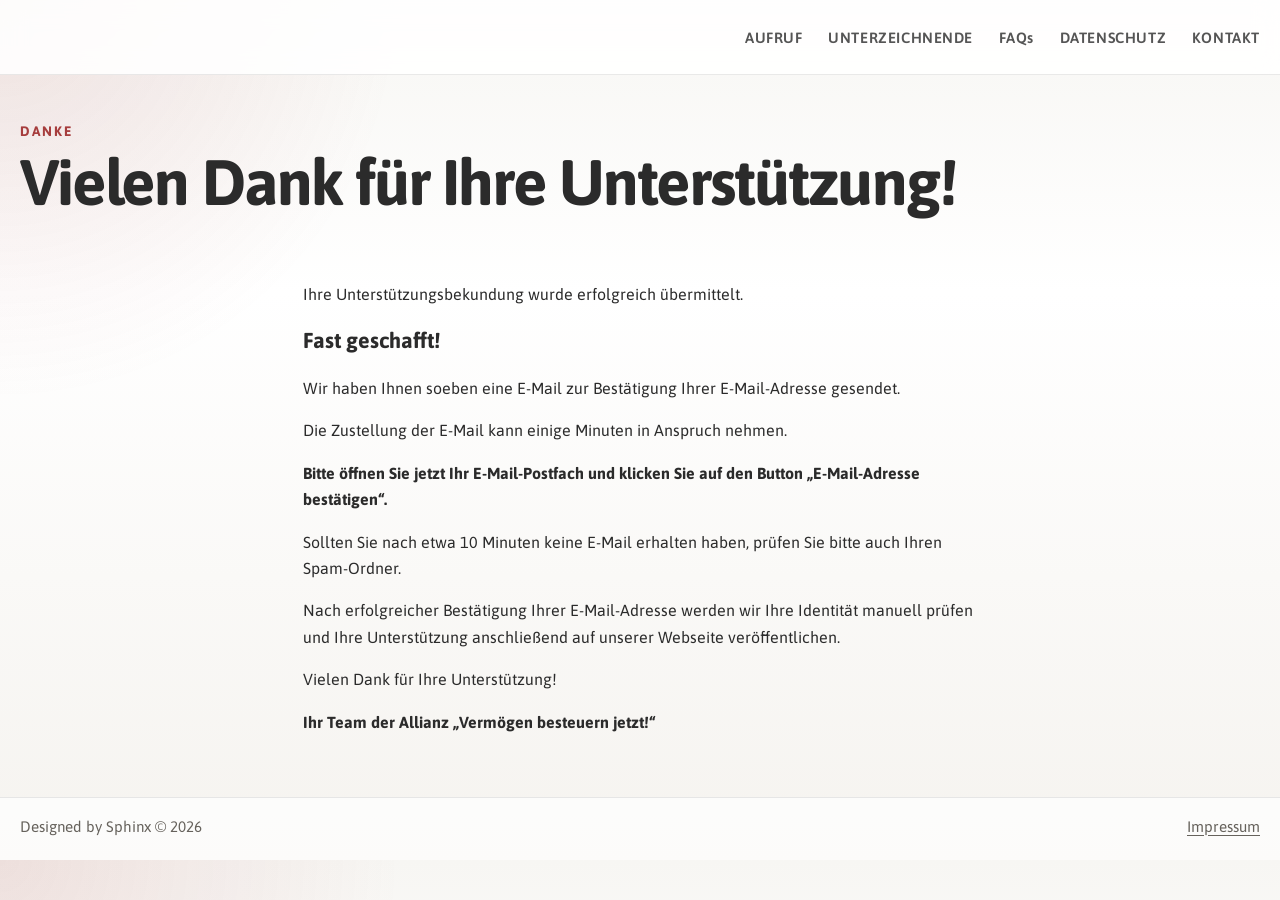
==== danke/index.html @ eca0823b "Update site content and Jotform integration" ====
<!doctype html>
<html lang="de">
<head>
  <meta charset="utf-8">
  <meta name="viewport" content="width=device-width, initial-scale=1">
  <title>Danke - Kommunen stärken</title>
  <meta name="description" content="Bestätigungsseite für die Unterstützung der Initiative Kommunen stärken.">
  <link rel="preconnect" href="https://fonts.googleapis.com">
  <link rel="preconnect" href="https://fonts.gstatic.com" crossorigin>
  <link href="https://fonts.googleapis.com/css2?family=Asap:wght@300;400;500;600;700&display=swap" rel="stylesheet">
  <link rel="stylesheet" href="../style.css?v=20260801">
  <script defer src="../script.js?v=20260732"></script>
</head>
<body>
  <header class="site-header">
    <div class="container header-inner">
      <button class="nav-toggle" type="button" aria-expanded="false" aria-controls="site-nav">
        <span class="sr-only">Navigation umschalten</span>
        <span></span><span></span><span></span>
      </button>
      <nav id="site-nav" class="site-nav" aria-label="Hauptnavigation">
        <a href="../">Aufruf</a>
        <a href="../unterstuetzer-unterstuetzerinnen-unterschriften/">Unterzeichnende</a>
        <a class="faq-link" href="../faqs/">FAQs</a>
        <a href="../datenschutz/">Datenschutz</a>
        <a href="../kontakt/">Kontakt</a>
      </nav>
    </div>
  </header>

  <main class="page">
    <section class="section page-hero">
      <div class="container">
        <p class="eyebrow">Danke</p>
        <h1>Vielen Dank für Ihre Unterstützung!</h1>
      </div>
    </section>

    <section class="section">
      <div class="container prose">
        <p>Ihre Unterstützungsbekundung wurde erfolgreich übermittelt.</p>

        <p><strong style="font-size: 1.35rem;">Fast geschafft!</strong></p>

        <p>Wir haben Ihnen soeben eine E-Mail zur Bestätigung Ihrer E-Mail-Adresse gesendet.</p>

        <p>Die Zustellung der E-Mail kann einige Minuten in Anspruch nehmen.</p>

        <p><strong>Bitte öffnen Sie jetzt Ihr E-Mail-Postfach und klicken Sie auf den Button „E-Mail-Adresse bestätigen“.</strong></p>

        <p>Sollten Sie nach etwa 10 Minuten keine E-Mail erhalten haben, prüfen Sie bitte auch Ihren Spam-Ordner.</p>

        <p>Nach erfolgreicher Bestätigung Ihrer E-Mail-Adresse werden wir Ihre Identität manuell prüfen und Ihre Unterstützung anschließend auf unserer Webseite veröffentlichen.</p>

        <p>Vielen Dank für Ihre Unterstützung!</p>

        <p><strong>Ihr Team der Allianz „Vermögen besteuern jetzt!“</strong></p>
      </div>
    </section>
  </main>

  <footer class="site-footer">
    <div class="container footer-inner">
      <span>Designed by Sphinx © 2026</span>
      <a href="../impressum/">Impressum</a>
    </div>
  </footer>
</body>
</html>
---- style.css ----
:root {
  --bg: #f3f2ef;
  --panel: #ffffff;
  --text: #2b2b2b;
  --muted: #66625c;
  --line: rgba(43, 43, 43, 0.1);
  --accent: #a63d3d;
  --accent-dark: #7f2f2f;
  --shadow: 0 18px 48px rgba(0, 0, 0, 0.08);
  --radius: 18px;
  --max: 1240px;
}

*,
*::before,
*::after {
  box-sizing: border-box;
}

html {
  scroll-behavior: smooth;
}

body {
  margin: 0;
  color: var(--text);
  font-family: "Asap", "Segoe UI", Arial, sans-serif;
  background:
    radial-gradient(circle at top left, rgba(166, 61, 61, 0.12), transparent 26%),
    linear-gradient(180deg, #f7f6f3 0%, #ffffff 34%, #f5f3ef 100%);
}

a {
  color: inherit;
  text-decoration-thickness: 1px;
  text-underline-offset: 0.18em;
}

img {
  max-width: 100%;
  display: block;
}

.container {
  width: min(var(--max), calc(100% - 1rem));
  margin: 0 auto;
}

.site-header {
  position: sticky;
  top: 0;
  z-index: 50;
  backdrop-filter: blur(12px);
  background: rgba(255, 255, 255, 0.88);
  border-bottom: 1px solid var(--line);
}

.header-inner {
  min-height: 74px;
  display: flex;
  align-items: center;
  gap: 1.2rem;
}

.site-nav {
  margin-left: auto;
  display: flex;
  align-items: center;
  gap: 1.6rem;
}

.site-nav a {
  font-size: 0.93rem;
  font-weight: 600;
  letter-spacing: 0.04em;
  text-transform: uppercase;
  text-decoration: none;
  color: rgba(43, 43, 43, 0.8);
}

.site-nav a[href="/faqs/"],
.site-nav a[href$="/faqs/"],
.site-nav a[href$="faqs/"] {
  text-transform: none;
}

.site-nav a.faq-link {
  text-transform: none !important;
}

.page-hero .eyebrow.eyebrow-faqs {
  text-transform: none !important;
}

.faq-lower {
  text-transform: none !important;
}

.site-nav a.active {
  color: var(--accent);
}

.nav-toggle {
  display: none;
  margin-left: auto;
  width: 42px;
  height: 42px;
  border: 0;
  border-radius: 999px;
  background: transparent;
  cursor: pointer;
}

.nav-toggle span {
  display: block;
  width: 20px;
  height: 2px;
  margin: 4px auto;
  background: var(--text);
  border-radius: 999px;
}

.sr-only {
  position: absolute;
  width: 1px;
  height: 1px;
  padding: 0;
  margin: -1px;
  overflow: hidden;
  clip: rect(0, 0, 0, 0);
  border: 0;
}

.hero {
  padding: 4.5rem 0 2.8rem;
}

.home .hero {
  position: relative;
  overflow: hidden;
  padding: 0;
  min-height: 1000px;
  background:
    linear-gradient(180deg, rgba(248, 246, 242, 0.08), rgba(248, 246, 242, 0.18)),
    url("./Bild1.png") center top / contain no-repeat;
  background-color: #f6f4f0;
}

.home .hero::before {
  content: "";
  position: absolute;
  inset: 0;
  background:
    linear-gradient(90deg, rgba(255, 255, 255, 0.12), rgba(255, 255, 255, 0.02) 50%, rgba(255, 255, 255, 0.08)),
    radial-gradient(circle at 20% 30%, rgba(255, 255, 255, 0.06), transparent 32%);
  pointer-events: none;
}

.home .hero .container {
  position: relative;
  z-index: 1;
}

.hero-grid,
.split,
.contact-grid {
  display: grid;
  gap: 2rem;
}

.hero-grid {
  grid-template-columns: minmax(0, 1.3fr) minmax(260px, 0.7fr);
  align-items: start;
}

.hero-copy,
.hero-panel,
.contact-panel,
.signature-form,
.quote-card,
.faq-card,
.supporter-list article {
  background: var(--panel);
  border: 1px solid var(--line);
  border-radius: var(--radius);
  box-shadow: var(--shadow);
}

.home .hero-copy,
.home .hero-panel {
  background: rgba(255, 255, 255, 0.88);
  backdrop-filter: blur(12px);
}

.hero-copy {
  padding: 2.2rem;
  min-height: 420px;
}

.hero-title {
  position: relative;
  z-index: 2;
  margin: 0 0 3rem;
  max-width: none;
  width: 100%;
  text-align: center;
}

.hero-title h1 {
  display: inline-block;
  margin: 0;
  padding: 0.25rem 0.8rem 0.35rem;
  background: rgba(255, 255, 255, 0.72);
  border-radius: 14px;
  box-decoration-break: clone;
  -webkit-box-decoration-break: clone;
  color: var(--accent);
  text-shadow: 0 2px 12px rgba(255, 255, 255, 0.82);
}

.hero-grid-home .hero-copy {
  justify-self: start;
  text-align: left;
  font-size: 1.08rem;
  line-height: 1.75;
}

.hero-grid-home {
  width: min(100%, 1240px);
  margin-left: auto;
  margin-right: auto;
  grid-template-columns: minmax(0, 1.75fr) minmax(420px, 1fr);
  column-gap: 1.1rem;
}

.hero-panel,
.contact-panel {
  padding: 1.5rem;
}

.hero-statement-panel h2 {
  color: var(--accent);
}

.hero-contact-form {
  margin-top: 0;
}

.hero-grid-home .hero-contact-form {
  grid-column: 1;
  grid-row: 2;
  padding: 1.85rem 2rem;
  max-width: none;
  width: 100%;
  justify-self: stretch;
}

.hero-grid-home .jotform-embed {
  display: block;
  width: 100%;
  margin-top: 0;
  background: rgba(255, 255, 255, 0.88);
  backdrop-filter: blur(12px);
  border-radius: 16px;
}

.hero-grid-home .jotform-embed iframe {
  display: block;
  width: 100% !important;
  min-width: 100% !important;
  border: 0 !important;
  background: transparent;
}

.hero-grid-home .jotform-embed > script {
  display: none;
}

.jotform-embed,
.jotform-embed * {
  font-family: inherit;
}

.hero-grid-home .hero-statement-panel {
  grid-column: 2;
  grid-row: 2;
  margin-top: 0;
  align-self: start;
  width: 100%;
}

.hero-grid-home .hero-copy {
  position: relative;
  max-width: none;
  width: 100%;
  padding: 3rem 3.25rem;
  border-top: 12px solid var(--accent);
}

.hero-grid-home .hero-copy::after {
  content: "";
  position: absolute;
  right: 1rem;
  bottom: 0.95rem;
  width: 4.8rem;
  height: 4.8rem;
  border-right: 0.32rem solid var(--accent);
  border-bottom: 0.32rem solid var(--accent);
  border-radius: 0 0 12px 0;
  opacity: 0.95;
}

.hero-grid-home .hero-copy .panel-label {
  margin-bottom: 1.45rem;
  font-size: 1.26rem;
  line-height: 1.45;
}

.panel-label-aufruf {
  display: inline-block;
  letter-spacing: 0.16em;
  padding-bottom: 0.12rem;
  border-bottom: 2px solid var(--accent);
}

.hero-grid-home .hero-copy .lead {
  margin-top: 1rem;
  font-size: 1.2rem;
  line-height: 1.6;
}

.hero-grid-home .hero-copy p:not(.panel-label):not(.lead) + p {
  margin-top: 1rem;
}

.hero-grid-home .hero-copy .inline-link {
  display: inline-block;
  margin-top: 0.75rem;
  font-size: inherit;
}

.hero-grid-home .hero-copy > p:not(.panel-label) {
  font-size: 1rem;
  line-height: 1.6;
  text-align: justify;
  text-justify: inter-word;
  hyphens: auto;
}

.hero-grid-home .hero-copy p {
  max-width: none;
}

.section-logos {
  padding-top: 1rem;
}

.logo-grid {
  display: grid;
  gap: 1rem;
}

.logo-row {
  display: grid;
  gap: 1rem;
}

.logo-row-top {
  grid-template-columns: repeat(7, minmax(0, 1fr));
}

.logo-row-bottom {
  width: 100%;
  margin-inline: 0;
  grid-template-columns: repeat(7, minmax(0, 1fr));
}

.logo-card {
  display: flex;
  align-items: center;
  justify-content: center;
  min-height: 116px;
  padding: 0.9rem;
  background: rgba(255, 255, 255, 0.95);
  border: 1px solid var(--line);
  border-radius: var(--radius);
  box-shadow: var(--shadow);
}

.logo-card img {
  width: 100%;
  max-width: 162px;
  max-height: 68px;
  object-fit: contain;
}

.logo-card img[src*="GEW"],
.logo-card img[alt*="GEW"],
.logo-card img[src*="DGB"],
.logo-card img[alt*="DGB"] {
  transform: scale(1.14);
  transform-origin: center;
}

.eyebrow {
  margin: 0 0 0.7rem;
  font-size: 0.86rem;
  font-weight: 700;
  letter-spacing: 0.14em;
  text-transform: uppercase;
  color: var(--accent);
}

h1, h2, h3, p {
  margin-top: 0;
}

h1 {
  margin-bottom: 1rem;
  font-size: clamp(2.25rem, 5vw, 4.15rem);
  line-height: 1.02;
  letter-spacing: -0.03em;
}

.hero-copy p,
.prose p,
.hero-panel p,
.contact-panel p,
.hero-contact-form p,
.quote-card p,
.faq-card p,
.supporter-list p {
  font-size: 1rem;
  line-height: 1.65;
}

.lead {
  font-size: 1.2rem;
  color: #3a3835;
}

.hero-actions {
  display: flex;
  flex-wrap: wrap;
  gap: 0.8rem;
  margin-top: 1.8rem;
}

.btn {
  display: inline-flex;
  align-items: center;
  justify-content: center;
  min-height: 46px;
  padding: 0.85rem 1.1rem;
  border-radius: 999px;
  border: 1px solid transparent;
  text-decoration: none;
  font-weight: 700;
  letter-spacing: 0.02em;
  transition: transform 0.16s ease, background 0.16s ease, border-color 0.16s ease;
}

.btn:hover {
  transform: translateY(-1px);
}

.btn-primary {
  background: var(--accent);
  color: white;
}

.btn-primary:hover {
  background: var(--accent-dark);
}

.btn-secondary {
  background: transparent;
  border-color: rgba(43, 43, 43, 0.18);
  color: var(--text);
}

.btn-block {
  width: 100%;
}

.panel-label {
  margin-bottom: 0.4rem;
  font-size: 0.86rem;
  font-weight: 700;
  text-transform: uppercase;
  letter-spacing: 0.12em;
  color: var(--accent);
}

.feature-list,
.support-list {
  margin: 1rem 0 0;
  padding-left: 1.2rem;
}

.feature-list li,
.support-list li {
  margin: 0.55rem 0;
}

.section {
  padding: 2.9rem 0;
}

.section-tight {
  padding-top: 1rem;
}

.section-alt {
  background: rgba(255, 255, 255, 0.6);
  border-top: 1px solid var(--line);
  border-bottom: 1px solid var(--line);
}

.section-heading {
  margin-bottom: 1.3rem;
}

.section-heading h2,
.page-hero h1 {
  margin-bottom: 0;
}

.contact-hero h1 {
  margin-bottom: 2rem;
}

.section-heading h2 {
  font-size: clamp(1.7rem, 3vw, 2.6rem);
  line-height: 1.05;
}

.quote-grid,
.faq-grid {
  display: grid;
  gap: 1rem;
  grid-template-columns: repeat(3, minmax(0, 1fr));
}

.quote-card,
.faq-card {
  padding: 1.35rem;
}

.faq-accordion {
  display: grid;
  gap: 0.9rem;
  max-width: 900px;
  margin: 0 auto;
}

.faq-item {
  border: 1px solid var(--line);
  border-radius: 18px;
  background: rgba(255, 255, 255, 0.88);
  overflow: hidden;
  box-shadow: 0 16px 34px rgba(58, 53, 48, 0.07);
}

.faq-item summary {
  list-style: none;
  cursor: pointer;
  position: relative;
  padding: 1.15rem 3.2rem 1.15rem 1.25rem;
  font-size: 1.08rem;
  font-weight: 700;
  line-height: 1.4;
  color: var(--text);
}

.faq-item summary::-webkit-details-marker {
  display: none;
}

.faq-item summary::after {
  content: "+";
  position: absolute;
  right: 1.15rem;
  top: 50%;
  transform: translateY(-50%);
  width: 1.9rem;
  height: 1.9rem;
  border-radius: 999px;
  border: 1px solid var(--line);
  display: grid;
  place-items: center;
  color: var(--accent);
  background: rgba(255, 255, 255, 0.94);
  font-size: 1.15rem;
  font-weight: 600;
}

.faq-item[open] summary {
  color: var(--accent);
  border-bottom: 1px solid var(--line);
  background: linear-gradient(180deg, rgba(124, 26, 32, 0.06), rgba(255, 255, 255, 0));
}

.faq-item[open] summary::after {
  content: "−";
}

.faq-answer {
  padding: 1rem 1.25rem 1.3rem;
  font-size: 1rem;
  line-height: 1.65;
  color: var(--text);
}

.faq-answer p:first-child {
  margin-top: 0;
}

.faq-answer p:last-child {
  margin-bottom: 0;
}

.faq-answer ul {
  margin-top: 0.65rem;
  margin-bottom: 0.9rem;
  padding-left: 1.2rem;
}

.faq-answer li + li {
  margin-top: 0.35rem;
}

.quote-card-accent {
  background: linear-gradient(180deg, rgba(166, 61, 61, 0.12), rgba(255, 255, 255, 0.9));
}

.quote {
  font-size: 1.05rem;
  font-weight: 600;
}

.quote-author {
  color: var(--muted);
  font-size: 0.96rem;
}

.split {
  grid-template-columns: minmax(0, 1fr) minmax(320px, 0.9fr);
  align-items: start;
}

.split-top {
  align-items: start;
}

.signature-form {
  padding: 1.4rem;
  display: grid;
  gap: 0.65rem;
}

.signup-form {
  display: grid;
  gap: 0.75rem;
}

.signature-form label {
  font-weight: 600;
}

.signature-form input,
.signature-form textarea {
  width: 100%;
  padding: 0.9rem 1rem;
  border: 1px solid rgba(43, 43, 43, 0.18);
  border-radius: 12px;
  font: inherit;
  background: rgba(255, 255, 255, 0.96);
}

.signup-form label {
  font-weight: 600;
}

.signup-form input,
.signup-form textarea {
  width: 100%;
  padding: 0.9rem 1rem;
  border: 1px solid rgba(43, 43, 43, 0.18);
  border-radius: 12px;
  font: inherit;
  background: rgba(255, 255, 255, 0.96);
}

.signature-form textarea {
  resize: vertical;
}

.signup-form textarea {
  resize: vertical;
}

.checkline {
  display: flex;
  gap: 0.7rem;
  align-items: flex-start;
  font-weight: 500;
  line-height: 1.55;
}

.checkline input {
  width: auto;
  margin-top: 0.2rem;
  accent-color: var(--accent);
}

.checkline a {
  white-space: normal;
}

.form-note {
  margin: 0.35rem 0 0;
  color: var(--muted);
  font-size: 0.95rem;
}

.signup-form p {
  margin: 0;
  font-size: 1rem;
  line-height: 1.65;
}

.contact-grid {
  grid-template-columns: minmax(0, 1fr) minmax(280px, 0.8fr);
}

.contact-card,
.muted,
.inline-link {
  line-height: 1.7;
}

.muted {
  color: var(--muted);
}

.inline-link {
  font-weight: 700;
  color: var(--accent);
}

.video-info-trigger {
  display: inline;
  padding: 0;
  border: 0;
  background: none;
  font: inherit;
  cursor: pointer;
  text-align: left;
}

.video-info-trigger:hover,
.video-info-trigger:focus-visible {
  text-decoration: underline;
}

.consent-black {
  color: var(--text);
  font-weight: 400;
}

.email-hint {
  font-size: 0.9em;
  font-weight: 400;
  font-style: italic;
  color: var(--muted);
}

.video-modal {
  position: fixed;
  inset: 0;
  z-index: 200;
  display: none;
}

.video-modal.open {
  display: block;
}

.video-modal__backdrop {
  position: absolute;
  inset: 0;
  background: rgba(20, 16, 14, 0.62);
}

.video-modal__panel {
  position: relative;
  z-index: 1;
  width: min(920px, calc(100% - 2rem));
  max-height: min(86vh, 980px);
  margin: 4vh auto;
  padding: 1.6rem 1.7rem 1.5rem;
  overflow: auto;
  background: #fffdf9;
  border: 1px solid rgba(43, 43, 43, 0.12);
  border-radius: 20px;
  box-shadow: 0 28px 80px rgba(0, 0, 0, 0.28);
}

.video-modal__panel h2 {
  margin-bottom: 1rem;
}

.video-modal__panel h3 {
  margin: 1.35rem 0 0.6rem;
  color: var(--accent);
  font-size: 1.05rem;
}

.video-modal__panel p,
.video-modal__panel li {
  font-size: 1rem;
  line-height: 1.65;
}

.video-modal__intro {
  margin: 0 0 1rem;
  font-size: 1.5rem;
  line-height: 1.25;
  font-weight: 700;
  color: var(--text);
}

.video-modal__panel ul {
  margin: 0.2rem 0 0.8rem 1.2rem;
  padding: 0;
}

.video-modal__close {
  position: sticky;
  top: 0;
  margin-left: auto;
  display: block;
  width: 2.2rem;
  height: 2.2rem;
  border: 0;
  border-radius: 999px;
  background: rgba(166, 61, 61, 0.12);
  color: var(--accent);
  font-size: 1.5rem;
  line-height: 1;
  cursor: pointer;
}

.video-modal__close:hover,
.video-modal__close:focus-visible {
  background: rgba(166, 61, 61, 0.18);
}

.page-hero {
  padding-top: 3rem;
  padding-bottom: 1.2rem;
}

.page-subtitle {
  max-width: 60ch;
  font-size: 1.15rem;
  color: var(--muted);
  line-height: 1.65;
}

.prose {
  max-width: 75ch;
}

.contact-left {
  text-align: left;
}

.contact-grid {
  display: grid;
  grid-template-columns: repeat(2, minmax(0, 1fr));
  gap: 2.5rem;
  align-items: start;
}

.contact-grid .prose > h2 {
  margin-top: 0;
}

.prose h2 {
  margin-top: 1.8rem;
  margin-bottom: 0.55rem;
  font-size: 1.55rem;
}

.prose h3 {
  margin-top: 1.2rem;
  margin-bottom: 0.45rem;
  font-size: 1.18rem;
}

.highlight {
  padding: 1rem 1.15rem;
  border-left: 4px solid var(--accent);
  background: rgba(166, 61, 61, 0.08);
}

.table-header {
  display: grid;
  grid-template-columns: 1fr 1fr 1.4fr;
  gap: 1rem;
  margin-bottom: 0.75rem;
  padding: 0 1rem;
  color: var(--muted);
  font-size: 0.88rem;
  text-transform: uppercase;
  letter-spacing: 0.08em;
}

.supporter-list {
  display: grid;
  gap: 0.8rem;
}

.supporter-list article {
  padding: 1rem 1.1rem;
}

.supporter-list h3 {
  margin-bottom: 0.25rem;
  font-size: 1.06rem;
}

.supporter-list p {
  margin-bottom: 0.35rem;
}

.pagination {
  display: flex;
  justify-content: center;
  gap: 0.5rem;
  margin-top: 1.4rem;
}

.pagination button {
  min-width: 42px;
  min-height: 42px;
  border-radius: 999px;
  border: 1px solid rgba(43, 43, 43, 0.16);
  background: white;
  color: var(--text);
}

.pagination button.active {
  background: var(--accent);
  border-color: var(--accent);
  color: white;
}

.pagination button:disabled {
  opacity: 0.45;
}

.site-footer {
  padding: 1.2rem 0 1.6rem;
  border-top: 1px solid var(--line);
  background: rgba(255, 255, 255, 0.72);
}

.footer-inner {
  display: flex;
  justify-content: space-between;
  gap: 1rem;
  color: var(--muted);
  font-size: 0.95rem;
}

@media (max-width: 920px) {
  .hero-grid,
  .split,
  .contact-grid,
  .quote-grid,
  .faq-grid {
    grid-template-columns: 1fr;
  }

  .logo-grid {
    gap: 0.85rem;
  }

  .logo-row-top,
  .logo-row-bottom {
    width: 100%;
    grid-template-columns: repeat(4, minmax(0, 1fr));
  }

  .hero-stage {
    padding: 4.5rem 0 5rem;
  }

  .hero-title {
    max-width: none;
    margin-bottom: 2rem;
  }

  .hero-copy {
    min-height: 0;
  }

  .site-nav {
    position: absolute;
    top: 74px;
    left: 0;
    right: 0;
    flex-direction: column;
    align-items: stretch;
    gap: 0;
    padding: 0.6rem 1rem 1rem;
    background: rgba(255, 255, 255, 0.98);
    border-bottom: 1px solid var(--line);
    box-shadow: var(--shadow);
    display: none;
  }

  .site-nav.open {
    display: flex;
  }

  .site-nav a {
    padding: 0.85rem 0;
    border-bottom: 1px solid rgba(43, 43, 43, 0.08);
  }

  .nav-toggle {
    display: inline-block;
  }

  .table-header {
    display: none;
  }
}

@media (max-width: 560px) {
  .container {
    width: min(var(--max), calc(100% - 1.2rem));
  }

  .hero {
    padding-top: 2.2rem;
  }

  .hero-title h1 {
    font-size: clamp(2rem, 6vw, 3rem);
  }

  .hero-copy,
  .hero-panel,
  .hero-form-row,
  .contact-panel,
  .signature-form,
  .quote-card,
  .faq-card {
    padding: 1.1rem;
  }

  .logo-grid {
    gap: 0.75rem;
  }

  .logo-row-top,
  .logo-row-bottom {
    width: 100%;
    grid-template-columns: repeat(2, minmax(0, 1fr));
  }

  h1 {
    font-size: 2rem;
  }

  .footer-inner {
    flex-direction: column;
  }
}
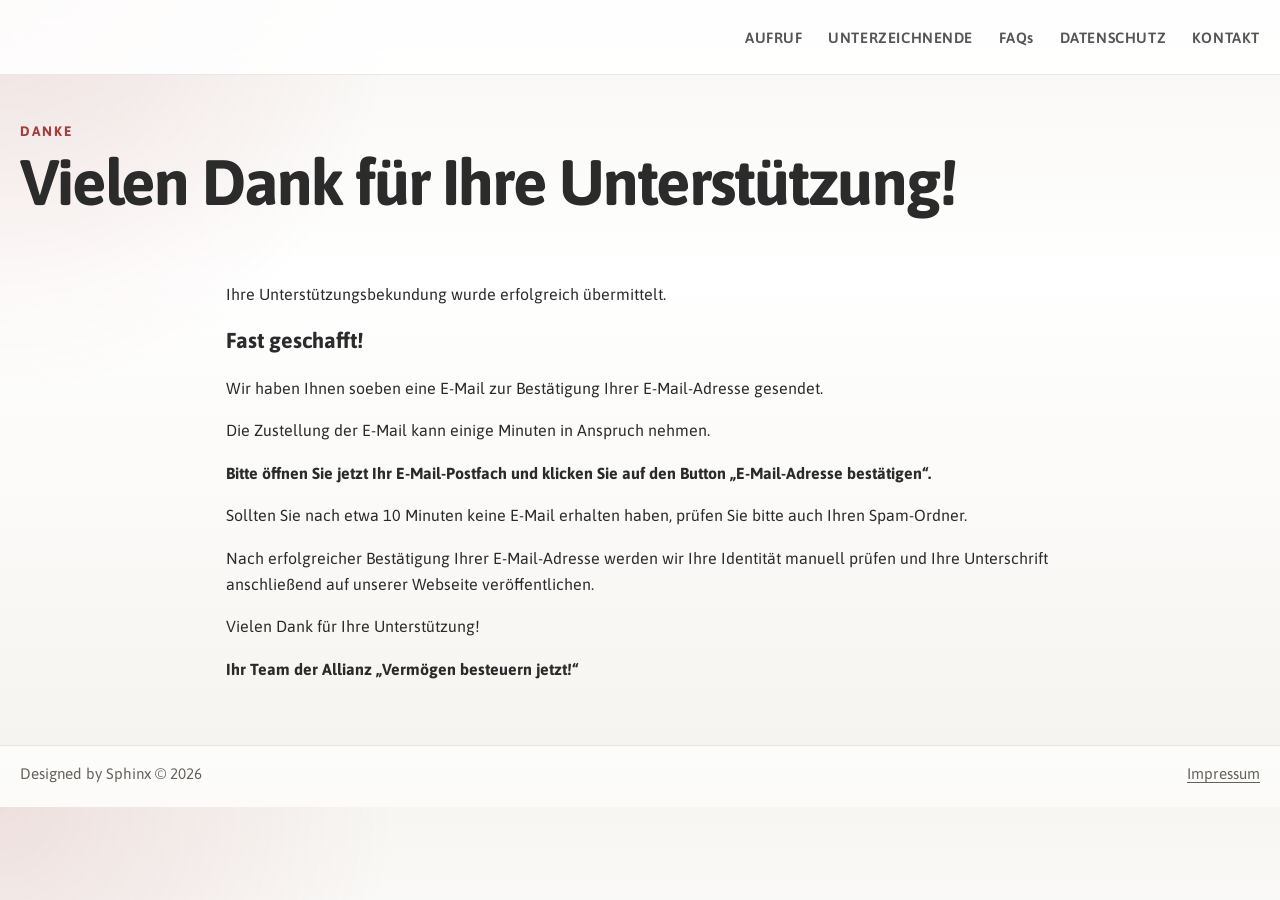
==== commit 5423e7fa: "Update site form and thank-you page" ====
--- a/danke/index.html
+++ b/danke/index.html
@@ -50,7 +50,7 @@
 
         <p>Sollten Sie nach etwa 10 Minuten keine E-Mail erhalten haben, prüfen Sie bitte auch Ihren Spam-Ordner.</p>
 
-        <p>Nach erfolgreicher Bestätigung Ihrer E-Mail-Adresse werden wir Ihre Identität manuell prüfen und Ihre Unterstützung anschließend auf unserer Webseite veröffentlichen.</p>
+        <p>Nach erfolgreicher Bestätigung Ihrer E-Mail-Adresse werden wir Ihre Identität manuell prüfen und Ihre Unterschrift anschließend auf unserer Webseite veröffentlichen.</p>
 
         <p>Vielen Dank für Ihre Unterstützung!</p>
 
--- a/style.css
+++ b/style.css
@@ -659,6 +659,112 @@
   gap: 0.65rem;
 }
 
+.custom-signature-form {
+  position: relative;
+  gap: 1rem;
+}
+
+.form-intro {
+  display: grid;
+  gap: 0.8rem;
+  margin-bottom: 0.25rem;
+}
+
+.form-intro-copy,
+.form-video-note {
+  margin: 0;
+  font-size: 1rem;
+  line-height: 1.65;
+}
+
+.form-video-note {
+  color: var(--text);
+}
+
+.form-grid {
+  display: grid;
+  grid-template-columns: repeat(2, minmax(0, 1fr));
+  gap: 0.95rem 1rem;
+}
+
+.field {
+  display: grid;
+  gap: 0.45rem;
+}
+
+.field-full {
+  grid-column: 1 / -1;
+}
+
+.field label {
+  font-weight: 600;
+  line-height: 1.35;
+}
+
+.required-star {
+  color: #d40000;
+  font-weight: 700;
+  margin-left: 0.15rem;
+}
+
+.field input,
+.field textarea {
+  width: 100%;
+  padding: 0.9rem 1rem;
+  border: 1px solid rgba(43, 43, 43, 0.18);
+  border-radius: 12px;
+  font: inherit;
+  background: rgba(255, 255, 255, 0.96);
+}
+
+.field textarea {
+  resize: vertical;
+  min-height: 9rem;
+}
+
+.checkline.consent-checkline {
+  font-weight: 400;
+}
+
+.consent-checkline a {
+  white-space: normal;
+}
+
+.consent-checkmark {
+  color: #d40000;
+  font-weight: 700;
+}
+
+.captcha-block {
+  display: grid;
+  gap: 0.45rem;
+}
+
+.captcha-label {
+  margin: 0;
+  font-weight: 600;
+}
+
+.form-actions {
+  display: flex;
+  justify-content: center;
+  margin-top: 0.4rem;
+}
+
+.form-actions .btn {
+  width: min(360px, 100%);
+  justify-content: center;
+}
+
+.jotform-submit-frame {
+  position: absolute;
+  left: -9999px;
+  top: 0;
+  width: 1px;
+  height: 1px;
+  border: 0;
+}
+
 .signup-form {
   display: grid;
   gap: 0.75rem;
@@ -696,6 +802,10 @@
   resize: vertical;
 }
 
+.signature-form input[type="hidden"] {
+  display: none;
+}
+
 .signup-form textarea {
   resize: vertical;
 }
@@ -710,6 +820,9 @@
 
 .checkline input {
   width: auto;
+  padding: 0;
+  border: 0;
+  background: transparent;
   margin-top: 0.2rem;
   accent-color: var(--accent);
 }
@@ -870,7 +983,7 @@
 }
 
 .prose {
-  max-width: 75ch;
+  max-width: 92ch;
 }
 
 .contact-left {
@@ -982,6 +1095,10 @@
   .contact-grid,
   .quote-grid,
   .faq-grid {
+    grid-template-columns: 1fr;
+  }
+
+  .form-grid {
     grid-template-columns: 1fr;
   }
 
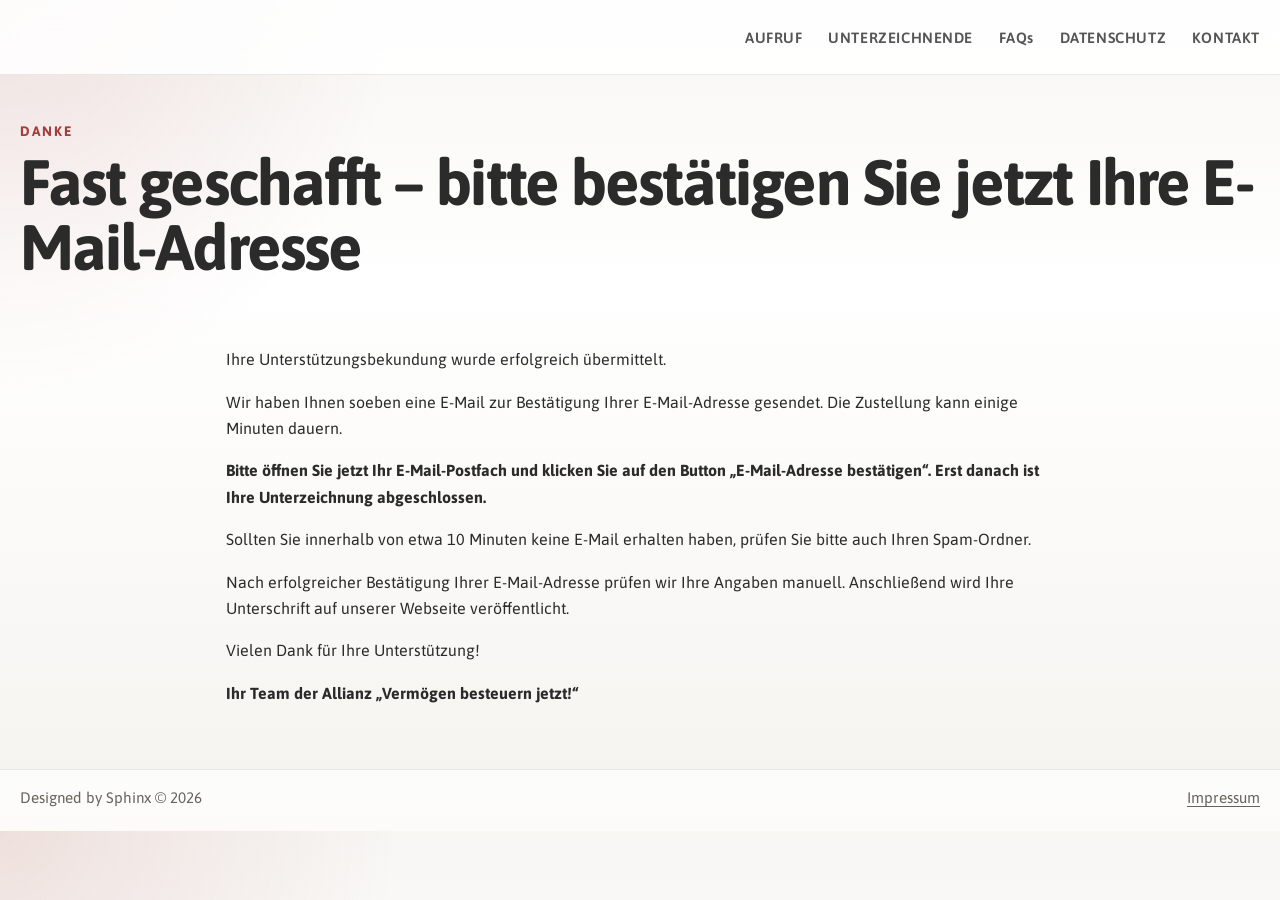
==== commit 3238906b: "Update thank-you page copy" ====
--- a/danke/index.html
+++ b/danke/index.html
@@ -32,7 +32,7 @@
     <section class="section page-hero">
       <div class="container">
         <p class="eyebrow">Danke</p>
-        <h1>Vielen Dank für Ihre Unterstützung!</h1>
+        <h1>Fast geschafft – bitte bestätigen Sie jetzt Ihre E-Mail-Adresse</h1>
       </div>
     </section>
 
@@ -40,17 +40,13 @@
       <div class="container prose">
         <p>Ihre Unterstützungsbekundung wurde erfolgreich übermittelt.</p>
 
-        <p><strong style="font-size: 1.35rem;">Fast geschafft!</strong></p>
+        <p>Wir haben Ihnen soeben eine E-Mail zur Bestätigung Ihrer E-Mail-Adresse gesendet. Die Zustellung kann einige Minuten dauern.</p>
 
-        <p>Wir haben Ihnen soeben eine E-Mail zur Bestätigung Ihrer E-Mail-Adresse gesendet.</p>
+        <p><strong>Bitte öffnen Sie jetzt Ihr E-Mail-Postfach und klicken Sie auf den Button „E-Mail-Adresse bestätigen“. Erst danach ist Ihre Unterzeichnung abgeschlossen.</strong></p>
 
-        <p>Die Zustellung der E-Mail kann einige Minuten in Anspruch nehmen.</p>
+        <p>Sollten Sie innerhalb von etwa 10 Minuten keine E-Mail erhalten haben, prüfen Sie bitte auch Ihren Spam-Ordner.</p>
 
-        <p><strong>Bitte öffnen Sie jetzt Ihr E-Mail-Postfach und klicken Sie auf den Button „E-Mail-Adresse bestätigen“.</strong></p>
-
-        <p>Sollten Sie nach etwa 10 Minuten keine E-Mail erhalten haben, prüfen Sie bitte auch Ihren Spam-Ordner.</p>
-
-        <p>Nach erfolgreicher Bestätigung Ihrer E-Mail-Adresse werden wir Ihre Identität manuell prüfen und Ihre Unterschrift anschließend auf unserer Webseite veröffentlichen.</p>
+        <p>Nach erfolgreicher Bestätigung Ihrer E-Mail-Adresse prüfen wir Ihre Angaben manuell. Anschließend wird Ihre Unterschrift auf unserer Webseite veröffentlicht.</p>
 
         <p>Vielen Dank für Ihre Unterstützung!</p>
 
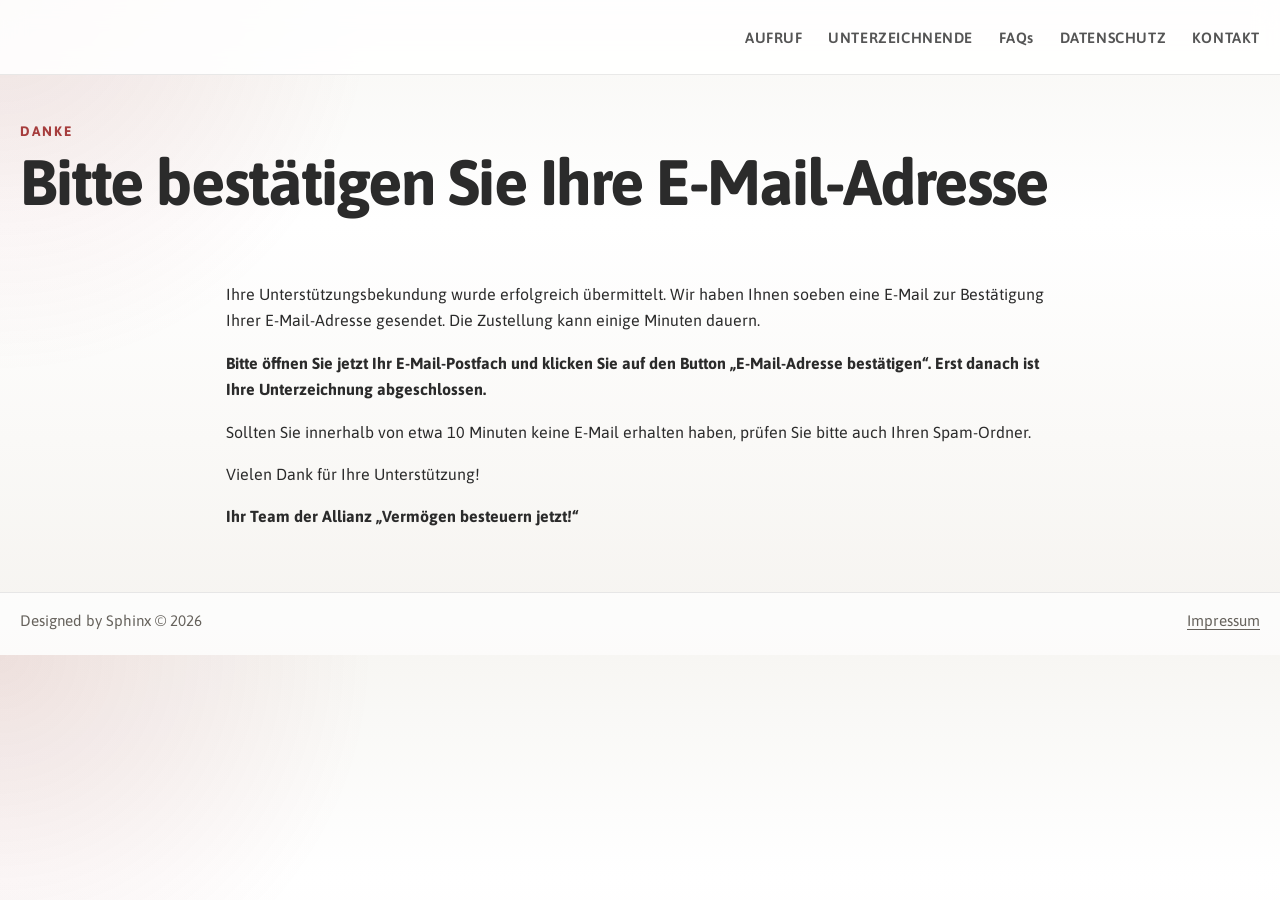
==== commit 77d9b70e: "Tighten thank-you page text spacing" ====
--- a/danke/index.html
+++ b/danke/index.html
@@ -32,21 +32,17 @@
     <section class="section page-hero">
       <div class="container">
         <p class="eyebrow">Danke</p>
-        <h1>Fast geschafft – bitte bestätigen Sie jetzt Ihre E-Mail-Adresse</h1>
+        <h1>Bitte bestätigen Sie Ihre E-Mail-Adresse</h1>
       </div>
     </section>
 
     <section class="section">
       <div class="container prose">
-        <p>Ihre Unterstützungsbekundung wurde erfolgreich übermittelt.</p>
-
-        <p>Wir haben Ihnen soeben eine E-Mail zur Bestätigung Ihrer E-Mail-Adresse gesendet. Die Zustellung kann einige Minuten dauern.</p>
+        <p>Ihre Unterstützungsbekundung wurde erfolgreich übermittelt. Wir haben Ihnen soeben eine E-Mail zur Bestätigung Ihrer E-Mail-Adresse gesendet. Die Zustellung kann einige Minuten dauern.</p>
 
         <p><strong>Bitte öffnen Sie jetzt Ihr E-Mail-Postfach und klicken Sie auf den Button „E-Mail-Adresse bestätigen“. Erst danach ist Ihre Unterzeichnung abgeschlossen.</strong></p>
 
         <p>Sollten Sie innerhalb von etwa 10 Minuten keine E-Mail erhalten haben, prüfen Sie bitte auch Ihren Spam-Ordner.</p>
-
-        <p>Nach erfolgreicher Bestätigung Ihrer E-Mail-Adresse prüfen wir Ihre Angaben manuell. Anschließend wird Ihre Unterschrift auf unserer Webseite veröffentlicht.</p>
 
         <p>Vielen Dank für Ihre Unterstützung!</p>
 
--- a/style.css
+++ b/style.css
@@ -142,7 +142,7 @@
   min-height: 1000px;
   background:
     linear-gradient(180deg, rgba(248, 246, 242, 0.08), rgba(248, 246, 242, 0.18)),
-    url("./Bild1.png") center top / contain no-repeat;
+    url("./ChatGPT Image 3. Aug. 2026, 15_37_08_mit_Hinweis.png") center top / contain no-repeat;
   background-color: #f6f4f0;
 }
 
